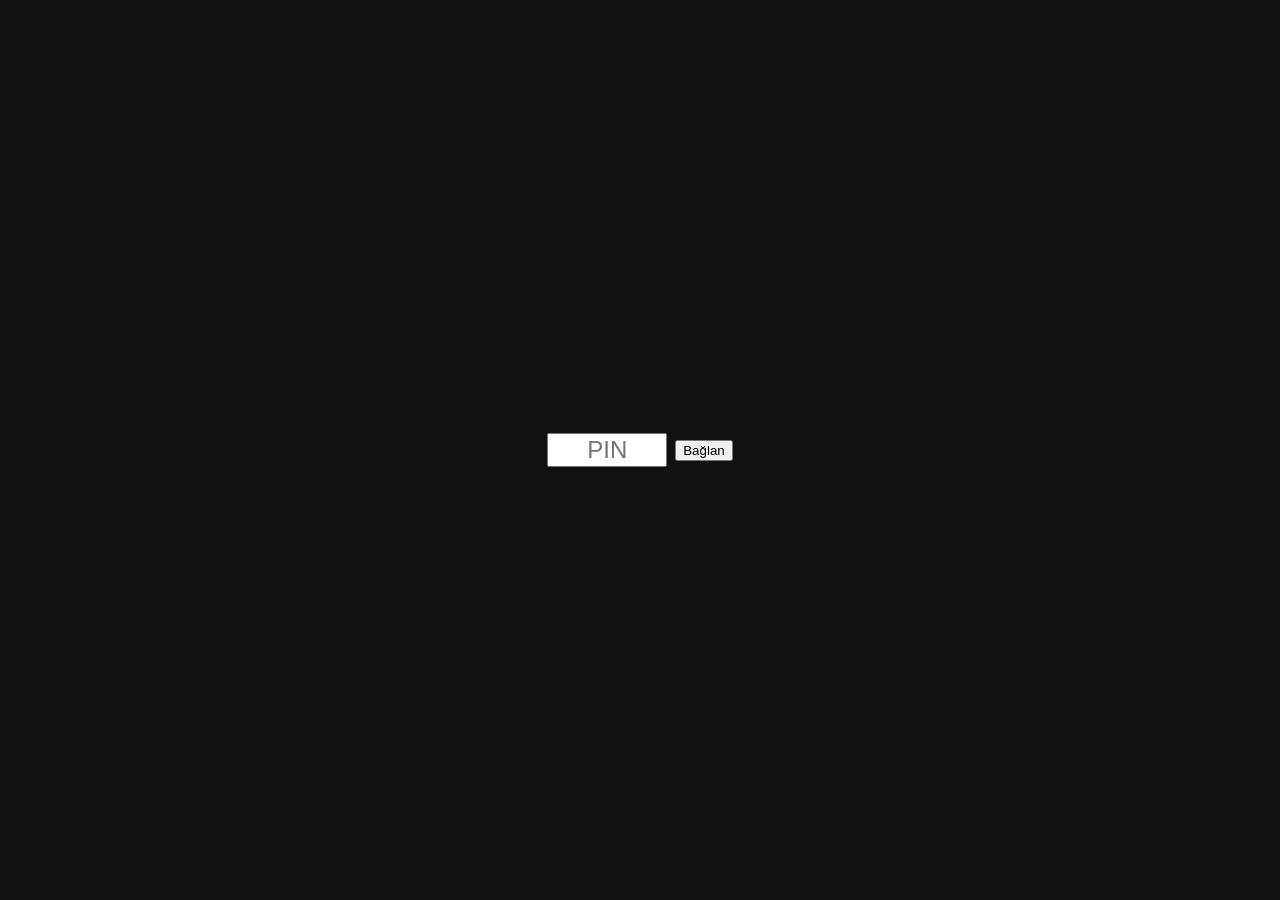
==== web/deck/index.html @ 5bd9e606 "feat: phone deck view (PWA) statik dosyalari ve mount - web/deck/index.html: PIN-gated UI with page " ====
<!DOCTYPE html>
<html lang="tr">
<head>
  <meta charset="UTF-8" />
  <meta name="viewport" content="width=device-width, initial-scale=1, user-scalable=no" />
  <title>MacroDeck</title>
  <link rel="manifest" href="manifest.json" />
  <link rel="stylesheet" href="style.css" />
</head>
<body>
  <div id="pin-gate">
    <input id="pin-input" type="text" inputmode="numeric" placeholder="PIN" maxlength="4" />
    <button id="pin-submit">Bağlan</button>
  </div>
  <div id="deck" hidden>
    <nav id="page-tabs"></nav>
    <main id="button-grid"></main>
  </div>
  <script src="app.js"></script>
</body>
</html>
---- web/deck/style.css ----
/* web/deck/style.css */
* { box-sizing: border-box; }
body { margin: 0; font-family: system-ui, sans-serif; background: #111; color: #eee; }
#pin-gate { display: flex; gap: 8px; justify-content: center; align-items: center; height: 100vh; }
#pin-input { font-size: 24px; width: 120px; text-align: center; }
#page-tabs { display: flex; overflow-x: auto; background: #1c1c1c; }
#page-tabs button { flex: none; padding: 12px 16px; background: none; border: none; color: #999; }
#page-tabs button.active { color: #fff; border-bottom: 2px solid #4caf50; }
#button-grid { display: grid; grid-template-columns: repeat(3, 1fr); gap: 10px; padding: 10px; }
.deck-button { display: flex; flex-direction: column; align-items: center; justify-content: center; aspect-ratio: 1; background: #222; border: none; border-radius: 12px; color: #eee; }
.deck-button.active { background: #4caf50; }
.deck-button .icon { font-size: 28px; }
.deck-button .label { font-size: 12px; margin-top: 4px; }
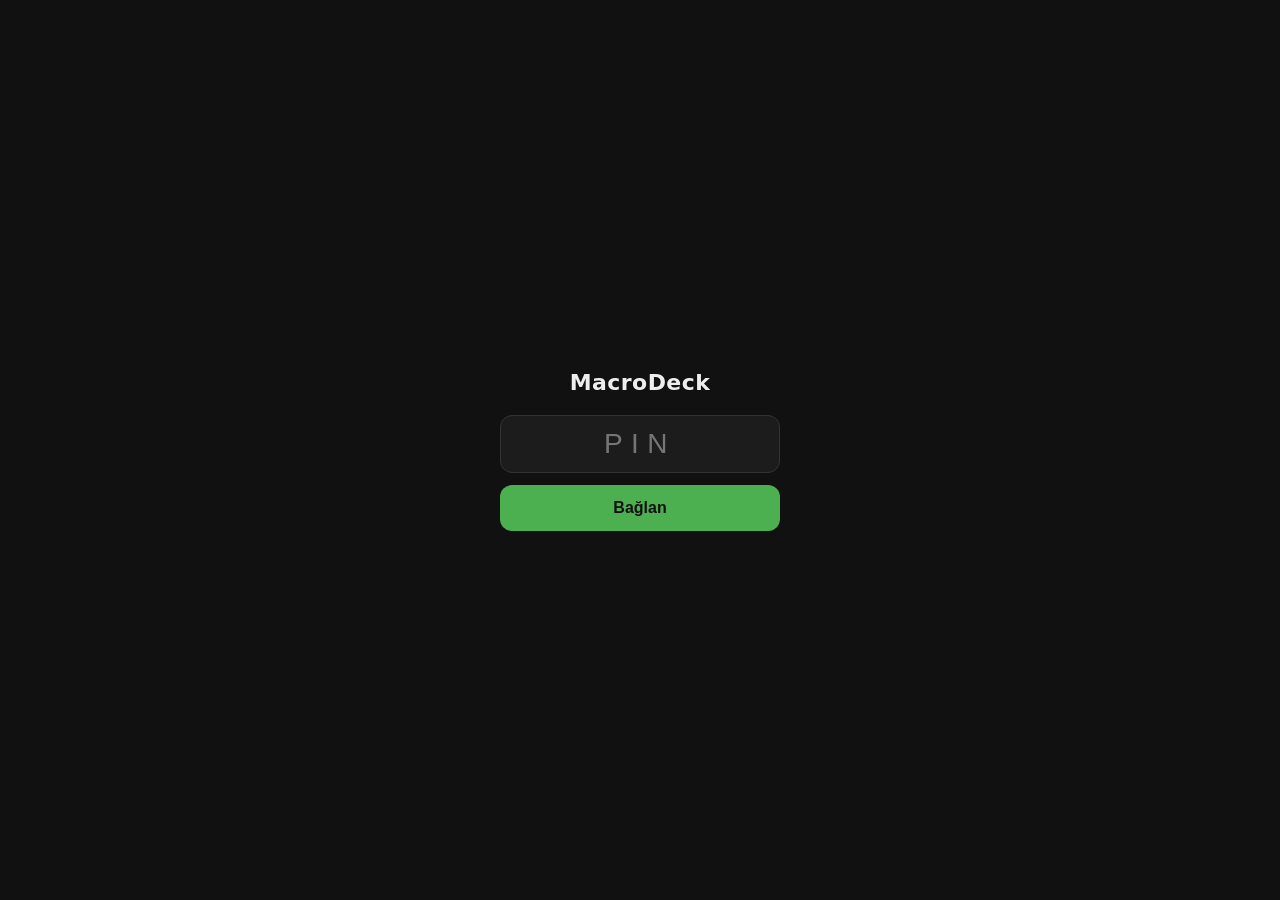
==== commit 98293ac6: "feat: otomatik guncelleme altyapisi (GitHub Releases) + biriken degisiklikler - macrodeck/updater.py" ====
--- a/web/deck/index.html
+++ b/web/deck/index.html
@@ -2,17 +2,31 @@
 <html lang="tr">
 <head>
   <meta charset="UTF-8" />
-  <meta name="viewport" content="width=device-width, initial-scale=1, user-scalable=no" />
+  <meta name="viewport" content="width=device-width, initial-scale=1, viewport-fit=cover, user-scalable=no" />
   <title>MacroDeck</title>
   <link rel="manifest" href="manifest.json" />
+
+  <!-- iOS: ana ekrana eklenince Safari cercevesi olmadan, tam ekran "app" gibi acilsin -->
+  <meta name="apple-mobile-web-app-capable" content="yes" />
+  <meta name="apple-mobile-web-app-status-bar-style" content="black-translucent" />
+  <meta name="apple-mobile-web-app-title" content="MacroDeck" />
+  <link rel="apple-touch-icon" href="icon-180.png" />
+  <meta name="theme-color" content="#111111" />
+
   <link rel="stylesheet" href="style.css" />
 </head>
 <body>
   <div id="pin-gate">
-    <input id="pin-input" type="text" inputmode="numeric" placeholder="PIN" maxlength="4" />
-    <button id="pin-submit">Bağlan</button>
+    <div class="pin-card">
+      <h1>MacroDeck</h1>
+      <input id="pin-input" type="text" inputmode="numeric" placeholder="PIN" maxlength="4" autocomplete="off" />
+      <button id="pin-submit">Bağlan</button>
+      <p id="pin-error" class="error-text" hidden></p>
+    </div>
   </div>
+
   <div id="deck" hidden>
+    <div id="conn-banner" hidden>Bağlantı koptu, yeniden bağlanılıyor…</div>
     <nav id="page-tabs"></nav>
     <main id="button-grid"></main>
   </div>
--- a/web/deck/style.css
+++ b/web/deck/style.css
@@ -1,13 +1,200 @@
 /* web/deck/style.css */
-* { box-sizing: border-box; }
-body { margin: 0; font-family: system-ui, sans-serif; background: #111; color: #eee; }
-#pin-gate { display: flex; gap: 8px; justify-content: center; align-items: center; height: 100vh; }
-#pin-input { font-size: 24px; width: 120px; text-align: center; }
-#page-tabs { display: flex; overflow-x: auto; background: #1c1c1c; }
-#page-tabs button { flex: none; padding: 12px 16px; background: none; border: none; color: #999; }
-#page-tabs button.active { color: #fff; border-bottom: 2px solid #4caf50; }
-#button-grid { display: grid; grid-template-columns: repeat(3, 1fr); gap: 10px; padding: 10px; }
-.deck-button { display: flex; flex-direction: column; align-items: center; justify-content: center; aspect-ratio: 1; background: #222; border: none; border-radius: 12px; color: #eee; }
-.deck-button.active { background: #4caf50; }
-.deck-button .icon { font-size: 28px; }
-.deck-button .label { font-size: 12px; margin-top: 4px; }
+* {
+  box-sizing: border-box;
+  -webkit-tap-highlight-color: transparent;
+  -webkit-touch-callout: none; /* iOS'ta uzun basinca Paylas/Kopyala menusu cikmasin */
+  user-select: none; /* butonlar/etiketler yanlislikla secilmesin */
+}
+#pin-input { user-select: text; } /* PIN'i kopyalayabilmek icin normal kalsin */
+[hidden] { display: none !important; }
+html, body { height: 100%; overflow: hidden; }
+body {
+  margin: 0;
+  font-family: system-ui, -apple-system, sans-serif;
+  background: #111;
+  color: #eee;
+  overscroll-behavior: none;
+  padding: env(safe-area-inset-top) env(safe-area-inset-right) env(safe-area-inset-bottom) env(safe-area-inset-left);
+}
+
+/* --- PIN gate --- */
+#pin-gate { display: flex; justify-content: center; align-items: center; height: 100vh; padding: 16px; }
+.pin-card {
+  width: 100%;
+  max-width: 280px;
+  display: flex;
+  flex-direction: column;
+  gap: 12px;
+  align-items: stretch;
+  text-align: center;
+}
+.pin-card h1 { margin: 0 0 8px; font-size: 22px; font-weight: 600; letter-spacing: 0.02em; }
+#pin-input {
+  font-size: 28px;
+  letter-spacing: 0.3em;
+  text-align: center;
+  padding: 12px 0;
+  border-radius: 12px;
+  border: 1px solid #333;
+  background: #1c1c1c;
+  color: #eee;
+}
+#pin-input:focus { outline: none; border-color: #4caf50; }
+#pin-submit {
+  font-size: 16px;
+  font-weight: 600;
+  padding: 14px;
+  border-radius: 12px;
+  border: none;
+  background: #4caf50;
+  color: #111;
+}
+#pin-submit:active { background: #3d9440; }
+.error-text { margin: 0; color: #ff6b6b; font-size: 13px; }
+
+/* --- Deck view --- */
+#deck { height: 100vh; display: flex; flex-direction: column; overflow: hidden; }
+
+/* baglanti koptugunda gorunur, normalde tamamen gizli */
+#conn-banner {
+  background: #4a1f1f;
+  color: #ffb3b3;
+  font-size: 12px;
+  text-align: center;
+  padding: 6px 12px;
+  flex: none;
+}
+
+/* tek sayfa varsa JS bunu hidden yapar, alan kazanilir */
+#page-tabs { display: flex; gap: 6px; overflow-x: auto; padding: 6px 10px 0; flex: none; }
+#page-tabs[hidden] { display: none; }
+#page-tabs button {
+  flex: none;
+  padding: 6px 14px;
+  background: #1c1c1c;
+  border: none;
+  border-radius: 999px;
+  color: #999;
+  font-size: 13px;
+}
+#page-tabs button.active { color: #111; background: #4caf50; font-weight: 600; }
+
+/* StreamDeck-tarzi izgara, boyutu configurator'dan ayarlanabilir.
+   grid-template-columns/rows burada sadece JS calismadan onceki ilk aninin
+   fallback'i (1fr) - asil deger JS'te (resizeGridToSquareCells) butonlarin
+   HER ZAMAN kare (1:1) kalmasi icin px cinsinden hesaplanip inline set edilir.
+   justify/align-content: kare hucreler konteyneri tam doldurmayabilir, artan
+   bosluk ortalanir. Ekran hep yatay gosterildigi icin tek duzen yeterli. */
+#button-grid {
+  display: grid;
+  grid-template-columns: repeat(var(--grid-cols, 5), 1fr);
+  grid-template-rows: repeat(var(--grid-rows, 3), 1fr);
+  justify-content: center;
+  align-content: center;
+  gap: 8px;
+  padding: 8px;
+  flex: 1;
+  min-height: 0;
+  overflow-y: auto;
+}
+
+/* Telefon donme kilidi acik olsa bile deck (buton) ekranini gorsel olarak
+   yataya cevirir. PIN girme ekrani (#pin-gate) kasitli olarak buna dahil
+   degil - dik kalmasi gerekiyor, telefon zaten dik tutulurken doldurulur.
+   Viewport gercekte dikey kalir, sadece render CSS transform ile dondurulur.
+   position:absolute + top:100% mobilde pozisyon baglamina bagimli kalip
+   elementi viewport disina itebiliyor ("kayboluyor") - onun yerine tek
+   transform icinde rotate+translate kombinasyonu kullaniliyor, position'a
+   hic ihtiyac yok, bu yuzden daha guvenilir. */
+@media screen and (orientation: portrait) {
+  #deck {
+    position: fixed;
+    top: 0;
+    left: 0;
+    width: 100vh;
+    height: 100vw;
+    overflow: hidden;
+    transform-origin: left top;
+    transform: rotate(90deg) translateY(-100%);
+    box-sizing: border-box;
+    /* #deck fixed oldugu icin body'nin safe-area padding'ini miras almiyor.
+       env(safe-area-inset-*) rotate edilmis context'te guvenilir sonuc
+       vermeyebiliyor (bazi cihaz/tarayici kombinasyonlarinda 0 donuyor) -
+       bu yuzden env()'e ek olarak cihazdan bagimsiz, notch/Dynamic Island/
+       kamera ve home-indicator'i her zaman guvenle atlayacak sabit bir
+       minimum bosluk (40px) garanti ediliyor. Boylece icerik hep ekranin
+       "guvenli ortasinda" kalir, hangi kenarin kameraya denk geldigi onemli
+       olmaz. */
+    padding-top: max(env(safe-area-inset-left), 40px);
+    padding-right: max(env(safe-area-inset-top), 40px);
+    padding-bottom: max(env(safe-area-inset-right), 40px);
+    padding-left: max(env(safe-area-inset-bottom), 40px);
+  }
+}
+
+.deck-button {
+  position: relative;
+  display: flex;
+  flex-direction: column;
+  align-items: center;
+  justify-content: center;
+  min-height: 0;
+  background: #1e1e1e;
+  border: none;
+  border-radius: 14px;
+  color: #eee;
+  transition: transform 80ms ease, background 80ms ease;
+}
+.deck-button.pressed { transform: scale(0.94); background: #2a2a2a; }
+.deck-button.active { background: #4caf50; color: #111; }
+.deck-button:disabled { opacity: 0.35; }
+.deck-button .icon {
+  font-size: 28px;
+  line-height: 1;
+  width: 34px;
+  height: 34px;
+  display: flex;
+  align-items: center;
+  justify-content: center;
+  overflow: hidden;
+  flex: none;
+}
+.deck-button .icon img { width: 100%; height: 100%; object-fit: cover; border-radius: 6px; display: block; }
+.deck-button .label { font-size: 11px; margin-top: 4px; text-align: center; padding: 0 4px; }
+
+/* ozel gorsel/Steam kapagi: gorsel butonun tamamini kaplar, etiket alta overlay olur */
+.deck-button.has-image { padding: 0; overflow: hidden; }
+.deck-button.has-image .icon { position: absolute; inset: 0; width: 100%; height: 100%; }
+.deck-button.has-image .icon img { border-radius: 14px; }
+.deck-button.has-image .label {
+  position: absolute;
+  left: 0;
+  right: 0;
+  bottom: 0;
+  margin: 0;
+  padding: 3px 5px 4px;
+  background: linear-gradient(to top, rgba(0,0,0,0.8), transparent);
+  border-radius: 0 0 14px 14px;
+}
+.gain-row {
+  display: flex;
+  align-items: center;
+  gap: 6px;
+  width: 85%;
+  max-width: 100%;
+  margin-top: 6px;
+  min-width: 0;
+}
+.deck-button input[type="range"] { flex: 1; width: auto; min-width: 0; }
+.gain-reset-btn {
+  flex: none;
+  width: 20px;
+  height: 20px;
+  line-height: 20px;
+  text-align: center;
+  border-radius: 50%;
+  background: #2a2a2a;
+  color: #aaa;
+  font-size: 13px;
+}
+.gain-reset-btn:active { background: #3a3a3a; color: #fff; }
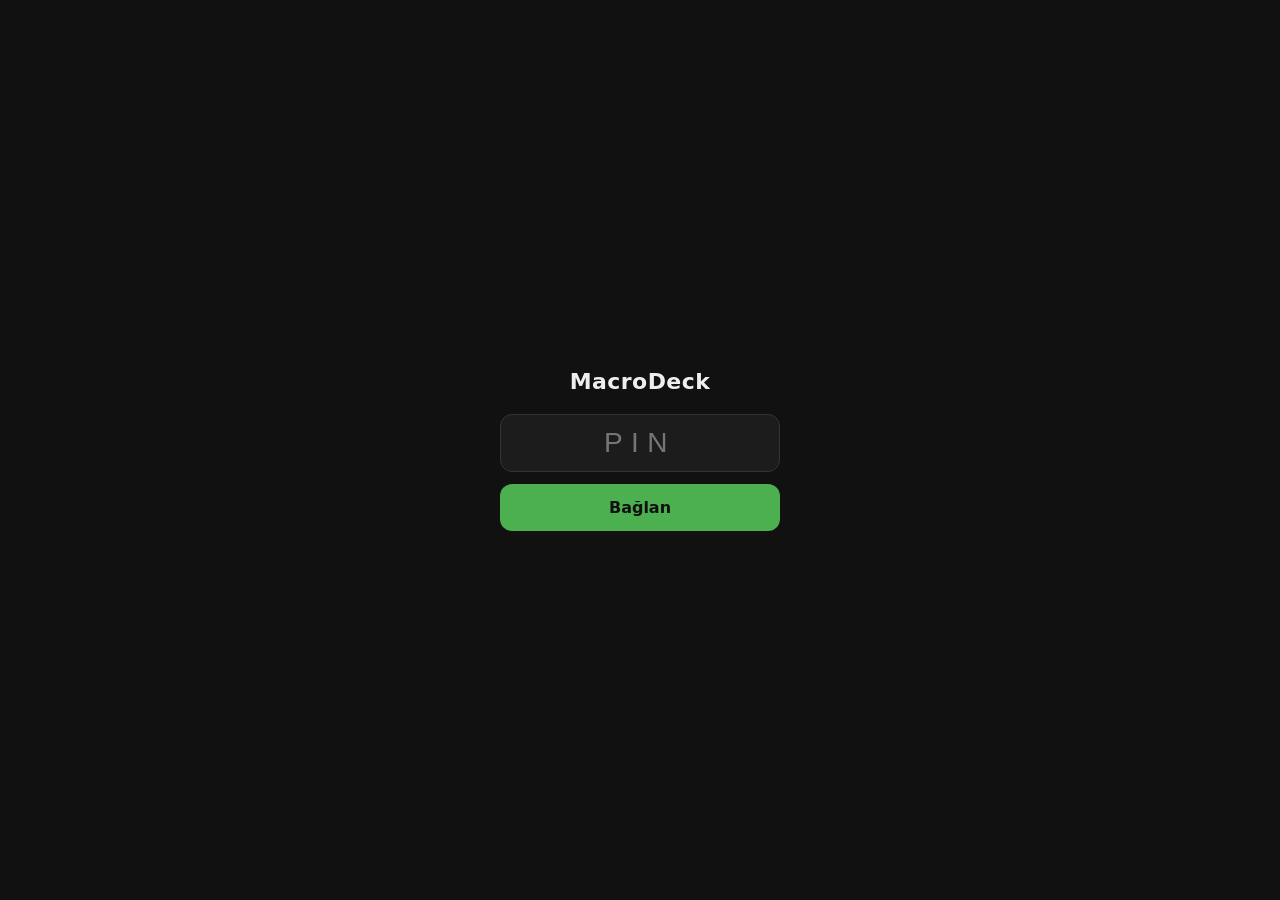
==== commit fe3a444d: "feat: araclar menusu, ekran basliklari, yukleme PIN kontrolu govdeden once" ====
--- a/web/deck/index.html
+++ b/web/deck/index.html
@@ -30,6 +30,86 @@
     <nav id="page-tabs"></nav>
     <main id="button-grid"></main>
   </div>
+
+  <!-- Araclar menusu: tum ek ozellikler tek yerden acilir -->
+  <button id="menu-toggle" hidden aria-haspopup="dialog" aria-controls="menu">
+    <svg class="ico" viewBox="0 0 24 24" aria-hidden="true"><rect x="4" y="4" width="6.5" height="6.5" rx="1.5"/><rect x="13.5" y="4" width="6.5" height="6.5" rx="1.5"/><rect x="4" y="13.5" width="6.5" height="6.5" rx="1.5"/><rect x="13.5" y="13.5" width="6.5" height="6.5" rx="1.5"/></svg>
+    <span>Araçlar</span>
+  </button>
+  <div id="menu" hidden>
+    <div class="sheet" role="dialog" aria-label="Araçlar">
+      <h2>Araçlar</h2>
+      <div class="tiles">
+        <button id="pad-toggle" class="tile">
+          <svg class="ico" viewBox="0 0 24 24" aria-hidden="true"><rect x="3" y="5" width="18" height="14" rx="3"/><path d="M3 15h18M12 15v4"/></svg>
+          <b>İz pedi</b><small>Telefon fare ve klavye olur, PC ekranını görürsün</small>
+        </button>
+        <button id="clip-toggle" class="tile">
+          <svg class="ico" viewBox="0 0 24 24" aria-hidden="true"><rect x="6" y="5" width="12" height="16" rx="2"/><path d="M9 5V4a1 1 0 011-1h4a1 1 0 011 1v1M9 11h6M9 15h4"/></svg>
+          <b>Pano</b><small>Metni PC ile telefon arasında taşı</small>
+        </button>
+        <button id="file-toggle" class="tile">
+          <svg class="ico" viewBox="0 0 24 24" aria-hidden="true"><path d="M14 3H7a2 2 0 00-2 2v14a2 2 0 002 2h10a2 2 0 002-2V8z"/><path d="M14 3v5h5M12 17v-5m0 0l-2 2m2-2l2 2"/></svg>
+          <b>Dosya</b><small>Fotoğraf ve dosya gönder veya indir</small>
+        </button>
+        <button id="rotate-toggle" class="tile">
+          <svg class="ico" viewBox="0 0 24 24" aria-hidden="true"><path d="M20 12a8 8 0 11-2.6-5.9M20 4v4h-4"/></svg>
+          <b>Ekranı döndür</b><small>Yatay ve dikey arasında değiştir</small>
+        </button>
+      </div>
+    </div>
+  </div>
+
+  <section id="files" class="screen" hidden aria-label="Dosya">
+    <header class="screen-head">
+      <h2>Dosya</h2>
+      <button id="file-close" class="close">Kapat</button>
+    </header>
+    <label>Telefondan PC'ye</label>
+    <input id="file-input" type="file" multiple hidden />
+    <button id="file-pick" class="primary">Dosya seç ve gönder</button>
+    <div id="file-status" aria-live="polite"></div>
+    <div class="row-head">
+      <label id="file-dir">PC'den telefona</label>
+      <button id="file-refresh" class="link">Yenile</button>
+    </div>
+    <div id="file-list"></div>
+  </section>
+
+  <section id="clip" class="screen" hidden aria-label="Pano">
+    <header class="screen-head">
+      <h2>Pano</h2>
+      <button id="clip-close" class="close">Kapat</button>
+    </header>
+    <label for="clip-pc">PC panosu</label>
+    <textarea id="clip-pc" placeholder="PC'de kopyaladığın metin burada görünür"></textarea>
+    <button id="clip-copy" class="primary">Telefona kopyala</button>
+    <label for="clip-phone">Telefondan PC'ye</label>
+    <textarea id="clip-phone" placeholder="Buraya yapıştır veya yaz"></textarea>
+    <button id="clip-send" class="primary">PC'ye gönder</button>
+  </section>
+
+  <section id="pad" class="screen" hidden aria-label="İz pedi">
+    <header class="screen-head">
+      <h2>İz pedi</h2>
+      <div class="head-actions">
+        <button id="pad-screen" class="chip">PC ekranını göster</button>
+        <button id="pad-close" class="close">Kapat</button>
+      </div>
+    </header>
+    <div id="pad-surface"><span>Tek parmak: imleç &middot; dokun: tık<br>İki parmak: kaydır &middot; iki parmakla dokun: sağ tık</span></div>
+    <div id="pad-keys">
+      <input id="pad-input" type="text" autocomplete="off" autocorrect="off" autocapitalize="off" spellcheck="false" placeholder="Yaz…" />
+      <button data-key="backspace">Sil</button>
+      <button data-key="enter">Enter</button>
+      <button data-key="esc">Esc</button>
+      <button data-key="tab">Tab</button>
+    </div>
+    <div id="pad-clicks">
+      <button data-click="left">Sol tık</button>
+      <button data-click="right">Sağ tık</button>
+    </div>
+  </section>
   <script src="app.js"></script>
 </body>
 </html>
--- a/web/deck/style.css
+++ b/web/deck/style.css
@@ -14,7 +14,6 @@
   background: #111;
   color: #eee;
   overscroll-behavior: none;
-  padding: env(safe-area-inset-top) env(safe-area-inset-right) env(safe-area-inset-bottom) env(safe-area-inset-left);
 }
 
 /* --- PIN gate --- */
@@ -53,7 +52,21 @@
 .error-text { margin: 0; color: #ff6b6b; font-size: 13px; }
 
 /* --- Deck view --- */
-#deck { height: 100vh; display: flex; flex-direction: column; overflow: hidden; }
+/* env(safe-area-inset-*) body'nin kendi padding'i uzerinden miras alinirdi
+   ama PWA standalone modda (Ana Ekrana Ekle) bazi iOS surumlerinde 0 donebiliyor
+   - #deck.rotated'de zaten uygulanan ayni savunma burada da: env() + sabit
+   minimum px beraber, boylece sekmeler/dugmeler notch/Dynamic Island altinda
+   kalmiyor. */
+#deck {
+  height: 100vh;
+  display: flex;
+  flex-direction: column;
+  overflow: hidden;
+  padding-top: max(env(safe-area-inset-top), 16px);
+  padding-right: max(env(safe-area-inset-right), 0px);
+  padding-bottom: max(env(safe-area-inset-bottom), 16px);
+  padding-left: max(env(safe-area-inset-left), 0px);
+}
 
 /* baglanti koptugunda gorunur, normalde tamamen gizli */
 #conn-banner {
@@ -66,7 +79,11 @@
 }
 
 /* tek sayfa varsa JS bunu hidden yapar, alan kazanilir */
-#page-tabs { display: flex; gap: 6px; overflow-x: auto; padding: 6px 10px 0; flex: none; }
+/* justify-content: safe center -> az sekme varsa ortalanir (kenara/notch'a
+   yapismaz), sekmeler konteynere sigmayinca "safe" flex-start'a duser, boylece
+   Safari'nin "centered + overflow" ile soldaki sekmeleri kirpma hatasina
+   dusulmez, kaydirma her zaman calisir. */
+#page-tabs { display: flex; justify-content: safe center; gap: 6px; overflow-x: auto; padding: 6px 10px 0; flex: none; }
 #page-tabs[hidden] { display: none; }
 #page-tabs button {
   flex: none;
@@ -98,38 +115,37 @@
   overflow-y: auto;
 }
 
-/* Telefon donme kilidi acik olsa bile deck (buton) ekranini gorsel olarak
-   yataya cevirir. PIN girme ekrani (#pin-gate) kasitli olarak buna dahil
-   degil - dik kalmasi gerekiyor, telefon zaten dik tutulurken doldurulur.
+/* Rotasyon artik telefonun fiziksel yonune degil, sag-alt kosedeki dondurme
+   tusuna (#rotate-toggle, app.js) basilmasina bagli - "rotated" class'i JS
+   tarafindan eklenip cikariliyor, son secim localStorage'da kalici. PIN girme
+   ekrani (#pin-gate) kasitli olarak buna dahil degil, dik kalmasi gerekiyor.
    Viewport gercekte dikey kalir, sadece render CSS transform ile dondurulur.
    position:absolute + top:100% mobilde pozisyon baglamina bagimli kalip
    elementi viewport disina itebiliyor ("kayboluyor") - onun yerine tek
    transform icinde rotate+translate kombinasyonu kullaniliyor, position'a
    hic ihtiyac yok, bu yuzden daha guvenilir. */
-@media screen and (orientation: portrait) {
-  #deck {
-    position: fixed;
-    top: 0;
-    left: 0;
-    width: 100vh;
-    height: 100vw;
-    overflow: hidden;
-    transform-origin: left top;
-    transform: rotate(90deg) translateY(-100%);
-    box-sizing: border-box;
-    /* #deck fixed oldugu icin body'nin safe-area padding'ini miras almiyor.
-       env(safe-area-inset-*) rotate edilmis context'te guvenilir sonuc
-       vermeyebiliyor (bazi cihaz/tarayici kombinasyonlarinda 0 donuyor) -
-       bu yuzden env()'e ek olarak cihazdan bagimsiz, notch/Dynamic Island/
-       kamera ve home-indicator'i her zaman guvenle atlayacak sabit bir
-       minimum bosluk (40px) garanti ediliyor. Boylece icerik hep ekranin
-       "guvenli ortasinda" kalir, hangi kenarin kameraya denk geldigi onemli
-       olmaz. */
-    padding-top: max(env(safe-area-inset-left), 40px);
-    padding-right: max(env(safe-area-inset-top), 40px);
-    padding-bottom: max(env(safe-area-inset-right), 40px);
-    padding-left: max(env(safe-area-inset-bottom), 40px);
-  }
+#deck.rotated {
+  position: fixed;
+  top: 0;
+  left: 0;
+  width: 100vh;
+  height: 100vw;
+  overflow: hidden;
+  transform-origin: left top;
+  transform: rotate(90deg) translateY(-100%);
+  box-sizing: border-box;
+  /* #deck fixed oldugu icin body'nin safe-area padding'ini miras almiyor.
+     env(safe-area-inset-*) rotate edilmis context'te guvenilir sonuc
+     vermeyebiliyor (bazi cihaz/tarayici kombinasyonlarinda 0 donuyor) -
+     bu yuzden env()'e ek olarak cihazdan bagimsiz, notch/Dynamic Island/
+     kamera ve home-indicator'i her zaman guvenle atlayacak sabit bir
+     minimum bosluk (40px) garanti ediliyor. Boylece icerik hep ekranin
+     "guvenli ortasinda" kalir, hangi kenarin kameraya denk geldigi onemli
+     olmaz. */
+  padding-top: max(env(safe-area-inset-left), 40px);
+  padding-right: max(env(safe-area-inset-top), 40px);
+  padding-bottom: max(env(safe-area-inset-right), 40px);
+  padding-left: max(env(safe-area-inset-bottom), 40px);
 }
 
 .deck-button {
@@ -176,6 +192,37 @@
   background: linear-gradient(to top, rgba(0,0,0,0.8), transparent);
   border-radius: 0 0 14px 14px;
 }
+/* toggle durum rozeti: kapaliyken gri, acikken yesil, mute'ta kirmizi */
+.state-badge {
+  position: absolute;
+  top: 5px;
+  right: 5px;
+  z-index: 2;
+  padding: 2px 6px;
+  border-radius: 999px;
+  font-size: 9px;
+  font-weight: 700;
+  letter-spacing: 0.04em;
+  line-height: 1.3;
+  background: rgba(20, 20, 20, 0.85);
+  color: #999;
+  pointer-events: none;
+}
+.state-badge::after { content: attr(data-off); }
+.deck-button.active .state-badge { background: #1b5e20; color: #c8f7c5; }
+.deck-button.active .state-badge::after { content: attr(data-on); }
+.deck-button.active[data-kind="mute"] .state-badge,
+.deck-button.active[data-kind="bus-mute"] .state-badge { background: #b71c1c; color: #ffe0e0; }
+/* gorsel butonu tamamen kapliyorsa yesil arka plan gorunmez - cerceve ile goster */
+.deck-button.has-image.active::after {
+  content: "";
+  position: absolute;
+  inset: 0;
+  z-index: 1;
+  border: 3px solid #4caf50;
+  border-radius: 14px;
+  pointer-events: none;
+}
 .gain-row {
   display: flex;
   align-items: center;
@@ -198,3 +245,157 @@
   font-size: 13px;
 }
 .gain-reset-btn:active { background: #3a3a3a; color: #fff; }
+
+/* ================= Araclar menusu + ek ekranlar ================= */
+:root {
+  --surface: #1a1a1a;
+  --surface-2: #242424;
+  --surface-3: #2e2e2e;
+  --text-dim: #8a8a8a;
+  --accent: #4caf50;
+  --accent-soft: #1f3a24;
+  --radius: 14px;
+}
+button { font-family: inherit; }
+.ico { width: 22px; height: 22px; fill: none; stroke: currentColor; stroke-width: 1.75; stroke-linecap: round; stroke-linejoin: round; flex: none; }
+:focus-visible { outline: 2px solid var(--accent); outline-offset: 2px; }
+
+/* tek yuzen buton: tum ek ozellikler buradan */
+#menu-toggle {
+  position: fixed;
+  right: max(env(safe-area-inset-right), 14px);
+  bottom: max(env(safe-area-inset-bottom), 14px);
+  z-index: 1000;
+  display: flex;
+  align-items: center;
+  gap: 8px;
+  height: 48px;
+  padding: 0 18px 0 14px;
+  border: none;
+  border-radius: 24px;
+  background: rgba(36, 36, 36, 0.92);
+  color: #eee;
+  font-size: 14px;
+  font-weight: 600;
+  box-shadow: 0 2px 10px rgba(0, 0, 0, 0.5);
+  transition: transform 0.15s ease, background 0.15s ease;
+}
+#menu-toggle:active { transform: scale(0.96); background: var(--surface-3); }
+
+#menu { position: fixed; inset: 0; z-index: 1500; display: flex; align-items: flex-end; background: rgba(0, 0, 0, 0.55); }
+.sheet {
+  width: 100%;
+  padding: 18px 14px max(env(safe-area-inset-bottom), 16px);
+  border-radius: 22px 22px 0 0;
+  background: var(--surface);
+  animation: sheet-up 0.22s ease-out;
+}
+@keyframes sheet-up { from { transform: translateY(24px); opacity: 0; } to { transform: none; opacity: 1; } }
+.sheet h2 { margin: 0 0 14px 4px; font-size: 17px; font-weight: 600; }
+.tiles { display: grid; grid-template-columns: 1fr 1fr; gap: 10px; }
+.tile {
+  display: flex;
+  flex-direction: column;
+  align-items: flex-start;
+  gap: 4px;
+  padding: 16px 14px;
+  min-height: 112px;
+  border: none;
+  border-radius: var(--radius);
+  background: var(--surface-2);
+  color: #eee;
+  text-align: left;
+  transition: transform 0.15s ease, background 0.15s ease;
+}
+.tile:active { transform: scale(0.97); background: var(--surface-3); }
+.tile .ico { color: var(--accent); margin-bottom: 6px; }
+.tile b { font-size: 15px; font-weight: 600; }
+.tile small { color: var(--text-dim); font-size: 12px; line-height: 1.4; }
+
+/* tam ekran paneller: iz pedi, pano, dosya */
+.screen {
+  position: fixed;
+  inset: 0;
+  z-index: 2000;
+  display: flex;
+  flex-direction: column;
+  gap: 10px;
+  padding: max(env(safe-area-inset-top), 12px) max(env(safe-area-inset-right), 14px)
+    max(env(safe-area-inset-bottom), 14px) max(env(safe-area-inset-left), 14px);
+  background: #111;
+}
+.screen-head { display: flex; align-items: center; justify-content: space-between; gap: 10px; min-height: 44px; flex: none; }
+.screen-head h2 { margin: 0; font-size: 20px; font-weight: 600; letter-spacing: -0.01em; }
+.head-actions { display: flex; align-items: center; gap: 8px; }
+.screen label { color: var(--text-dim); font-size: 12px; font-weight: 500; letter-spacing: 0.02em; }
+.row-head { display: flex; align-items: center; justify-content: space-between; flex: none; }
+.screen button, #pad-input {
+  min-height: 48px;
+  border: none;
+  border-radius: 12px;
+  background: var(--surface-2);
+  color: #eee;
+  font-size: 15px;
+  font-weight: 500;
+  transition: transform 0.12s ease, background 0.12s ease;
+}
+.screen button:active { transform: scale(0.98); background: var(--surface-3); }
+.screen .primary { background: var(--accent); color: #0f1a10; font-weight: 600; }
+.screen .primary:active { background: #3d9440; }
+.screen .close, .screen .chip { min-height: 40px; padding: 0 16px; font-size: 14px; }
+.screen .chip { background: var(--surface-2); color: #ccc; }
+.screen .chip.on { background: var(--accent-soft); color: #8fd69a; }
+.screen .link { min-height: 32px; padding: 0 4px; background: none; color: var(--accent); font-size: 13px; }
+.screen textarea {
+  flex: 1;
+  min-height: 0;
+  padding: 12px;
+  border: none;
+  border-radius: 12px;
+  background: var(--surface);
+  color: #eee;
+  font-size: 16px;
+  resize: none;
+  user-select: text;
+  -webkit-user-select: text;
+}
+
+/* iz pedi */
+#pad-surface {
+  flex: 1;
+  display: flex;
+  align-items: center;
+  justify-content: center;
+  text-align: center;
+  padding: 16px;
+  border-radius: var(--radius);
+  background: var(--surface);
+  color: #666;
+  font-size: 13px;
+  line-height: 1.7;
+  touch-action: none;
+}
+#pad-surface.live { background-color: #000; background-repeat: no-repeat; background-position: center; background-size: contain; }
+#pad-surface.live span { display: none; }
+#pad-keys, #pad-clicks { display: flex; gap: 8px; flex: none; }
+#pad-keys button { padding: 0 12px; }
+#pad-clicks button { flex: 1; min-height: 54px; }
+#pad-input { flex: 1; min-width: 0; padding: 0 12px; user-select: text; -webkit-user-select: text; font-size: 16px; }
+
+/* dosya */
+#file-status { color: #8fb8d6; font-size: 13px; line-height: 1.5; white-space: pre-line; flex: none; }
+#file-status:empty { display: none; }
+#file-list { flex: 1; min-height: 0; overflow-y: auto; border-radius: var(--radius); background: var(--surface); }
+#file-list a {
+  display: flex;
+  justify-content: space-between;
+  gap: 12px;
+  padding: 14px 12px;
+  border-bottom: 1px solid var(--surface-2);
+  color: #eee;
+  font-size: 15px;
+  text-decoration: none;
+  word-break: break-all;
+}
+#file-list a small { color: var(--text-dim); flex-shrink: 0; }
+#file-list p { margin: 0; padding: 16px 14px; color: #777; font-size: 13px; line-height: 1.6; }
